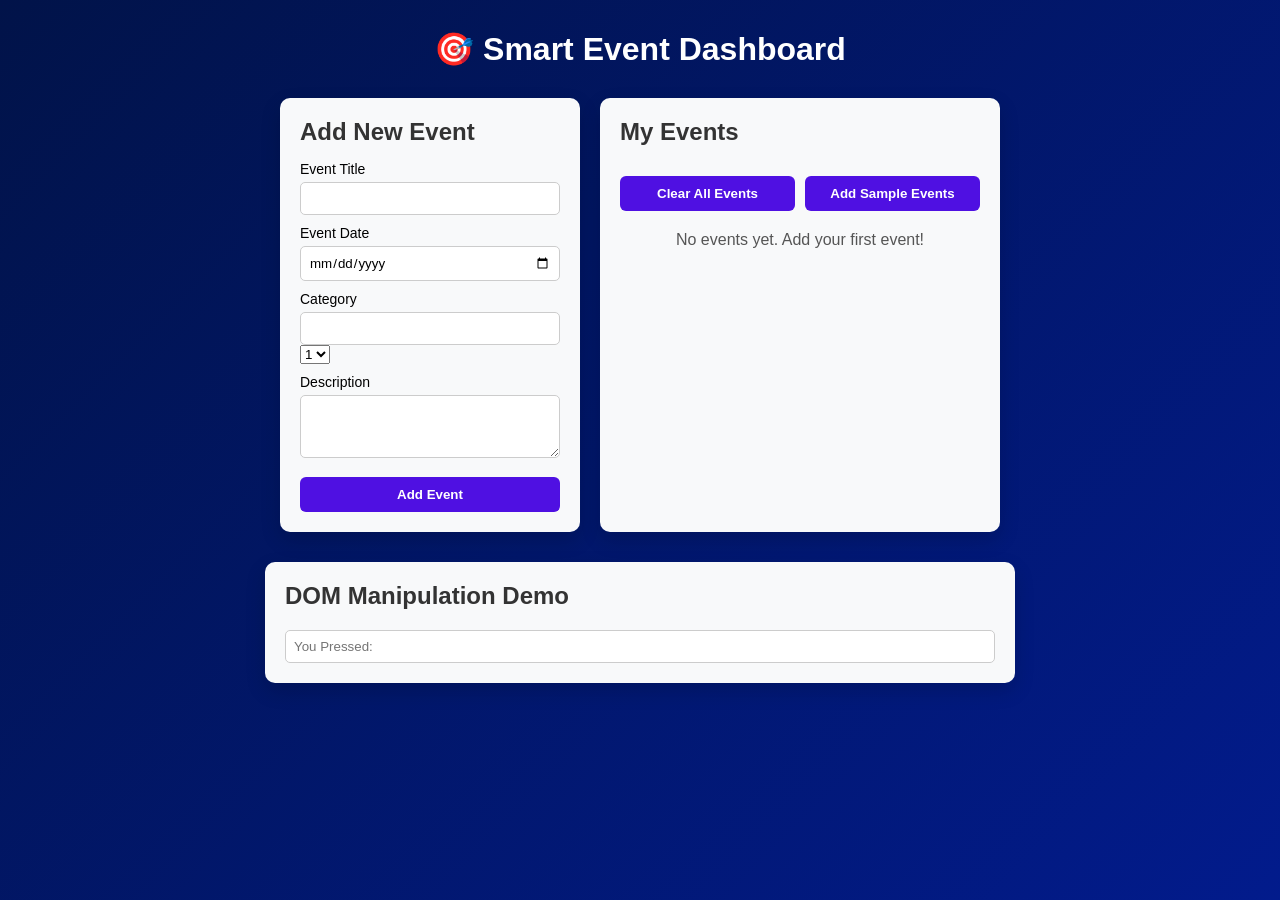
==== Assignment-1/index.html @ f02ea69e "Assignment html and css" ====
<!DOCTYPE html>
<html lang="en">
<head>
    <meta charset="UTF-8">
    <title>Smart Event Dashboard</title>
    <link rel="stylesheet" href="style.css">
</head>
<body>

    <h1 class="title">🎯 Smart Event Dashboard</h1>

    <div class="container">

        
        <div class="box">
            <h2>Add New Event</h2>

            <label>Event Title</label>
            <input type="text">

            <label>Event Date</label>
            <input type="date">

            <label>Category</label>
            <input type="text" placeholder="">
            <select name="" id="">
                <option value="">1</option>
                <option value="">2</option>
            </select>

            <label>Description</label>
            <textarea rows="3"></textarea>

            <button>Add Event</button>
        </div>

        
        <div class="box sec">
            <h2>My Events</h2>

            <div class="btn-group">
                <button class="secondary">Clear All Events</button>
                <button class="secondary">Add Sample Events</button>
            </div>

            <p class="empty-text">No events yet. Add your first event!</p>
        </div>

    </div>

    <!-- DOM Manipulation Demo -->
    <div class="box dom-box">
        <h2>DOM Manipulation Demo</h2>
        <input type="text" placeholder="You Pressed:">
    </div>

</body>
</html>
---- Assignment-1/style.css ----
* {
    margin: 0;
    padding: 0;
    box-sizing: border-box;
    font-family: Arial, sans-serif;
}

body {
    min-height: 100vh;
    background: linear-gradient(135deg, #011349, #021b8c);
    padding: 30px;
}

.title {
    text-align: center;
    color: white;
    margin-bottom: 30px;
}

.container {
    display: flex;
    gap: 20px;
    justify-content: center;
    flex-wrap: wrap;
}

.box {
    background: #f8f9fa;
    padding: 20px;
    border-radius: 10px;
    width: 300px;
    box-shadow: 0 8px 20px rgba(0,0,0,0.15);
}

.box h2 {
    margin-bottom: 15px;
    color: #333;
}

.box label {
    font-size: 14px;
    margin-top: 10px;
    display: block;
}

.box input,
.box textarea {
    width: 100%;
    padding: 8px;
    margin-top: 5px;
    border-radius: 5px;
    border: 1px solid #ccc;
}

.box button {
    width: 100%;
    margin-top: 15px;
    padding: 10px;
    border: none;
    border-radius: 6px;
    background: #4f10e2;
    color: white;
    font-weight: bold;
    cursor: pointer;
}

.box button:hover {
    background: #6c15be;
}

.sec {
    width: 400px;
}

.btn-group {
    display: flex;
    gap: 10px;
    margin-bottom: 20px;
}

.secondary {
    background: #47317d;
}

.empty-text {
    text-align: center;
    color: #555;
}

.dom-box {
    margin: 30px auto 0;
    width: 750px;
}
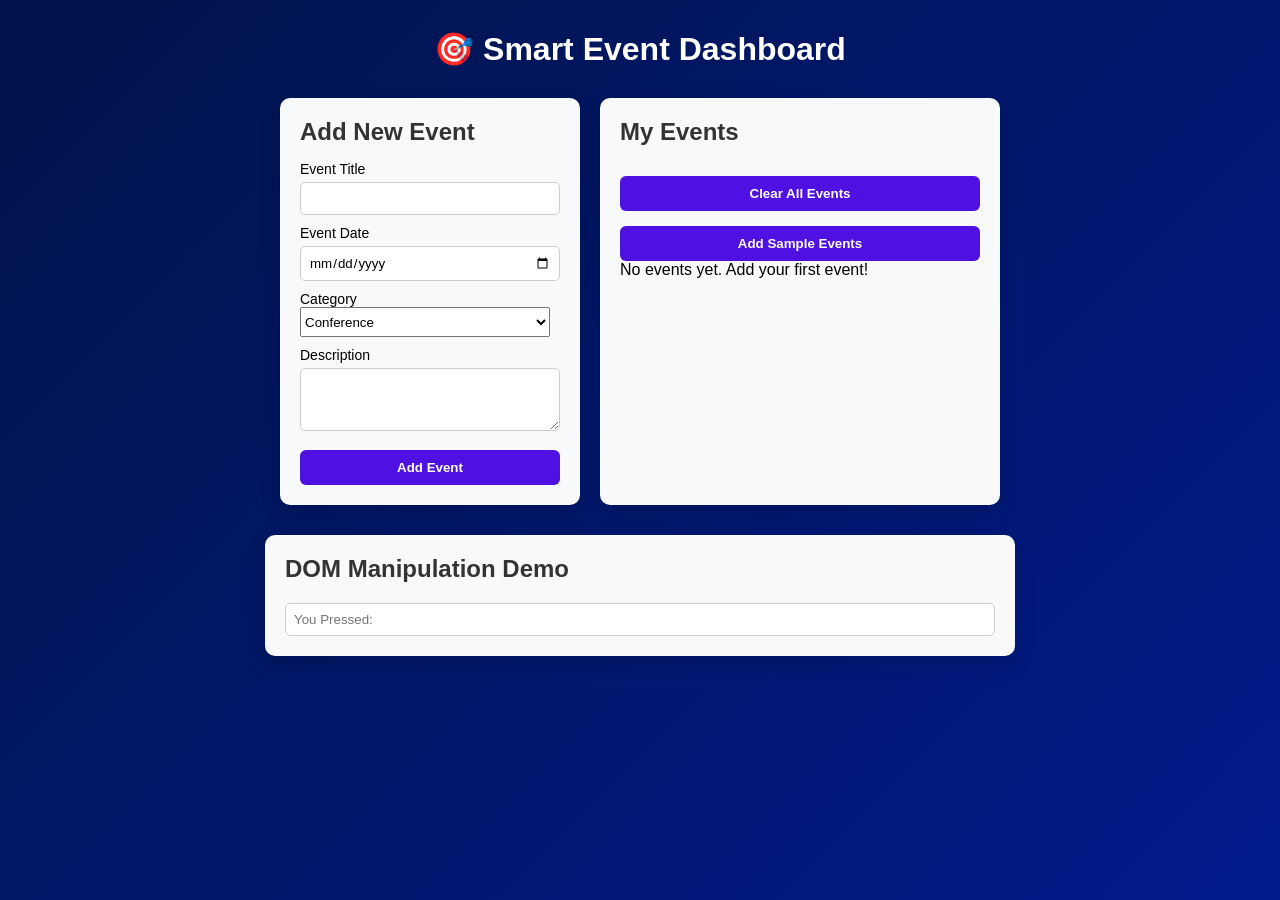
==== commit 39575fc5: "js day 10" ====
--- a/Assignment-1/index.html
+++ b/Assignment-1/index.html
@@ -1,58 +1,50 @@
-<!DOCTYPE html>
+<!doctype html>
 <html lang="en">
-<head>
-    <meta charset="UTF-8">
+  <head>
+    <meta charset="UTF-8" />
     <title>Smart Event Dashboard</title>
-    <link rel="stylesheet" href="style.css">
-</head>
-<body>
+    <link rel="stylesheet" href="style.css" />
+  </head>
+  <body>
+    <h1 class="title">🎯 Smart Event Dashboard</h1>
+    <div class="container">
+      <div class="box">
+        <h2>Add New Event</h2>
+        <form id="eventform">
+          <label>Event Title</label>
+          <input type="text" />
+          <label>Event Date</label>
+          <input type="date" />
+          <label>Category</label>
+          <select name="" id="eventCategory">
+            <option value="">Conference</option>
+            <option value="">Workshop</option>
+            <option value="">Social</option>
+            <option value="">Webinar</option>
+            <option value="">MeetUp</option>
+          </select>
 
-    <h1 class="title">🎯 Smart Event Dashboard</h1>
+          <label>Description</label>
+          <textarea rows="3"></textarea>
 
-    <div class="container">
+          <button>Add Event</button>
+        </form>
+      </div>
+      <div class="box sec">
+        <h2>My Events</h2>
 
-        
-        <div class="box">
-            <h2>Add New Event</h2>
-
-            <label>Event Title</label>
-            <input type="text">
-
-            <label>Event Date</label>
-            <input type="date">
-
-            <label>Category</label>
-            <input type="text" placeholder="">
-            <select name="" id="">
-                <option value="">1</option>
-                <option value="">2</option>
-            </select>
-
-            <label>Description</label>
-            <textarea rows="3"></textarea>
-
-            <button>Add Event</button>
+        <div class="controls">
+          <button id="clearAllBtn">Clear All Events</button>
+          <button id="addSampleBtn">Add Sample Events</button>
         </div>
 
-        
-        <div class="box sec">
-            <h2>My Events</h2>
-
-            <div class="btn-group">
-                <button class="secondary">Clear All Events</button>
-                <button class="secondary">Add Sample Events</button>
-            </div>
-
-            <p class="empty-text">No events yet. Add your first event!</p>
-        </div>
-
+        <p class="eventContainer">No events yet. Add your first event!</p>
+      </div>
     </div>
 
-    <!-- DOM Manipulation Demo -->
     <div class="box dom-box">
-        <h2>DOM Manipulation Demo</h2>
-        <input type="text" placeholder="You Pressed:">
+      <h2>DOM Manipulation Demo</h2>
+      <input type="text" placeholder="You Pressed:" />
     </div>
-
-</body>
-</html>+  </body>
+</html>
--- a/Assignment-1/style.css
+++ b/Assignment-1/style.css
@@ -90,4 +90,8 @@
 .dom-box {
     margin: 30px auto 0;
     width: 750px;
+}
+select{
+    height: 30px;
+    width: 250px;
 }
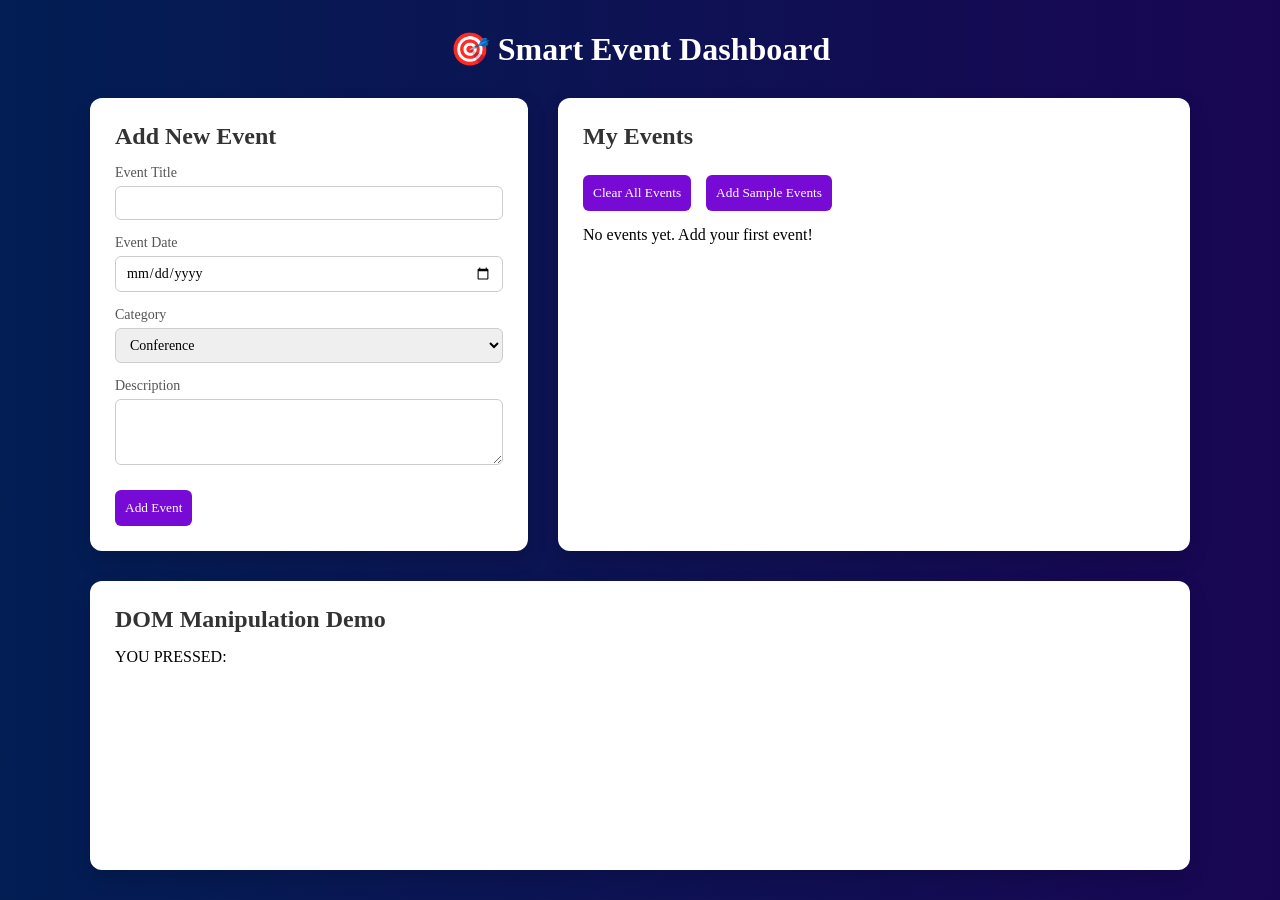
==== commit f22a2468: "assignment" ====
--- a/Assignment-1/index.html
+++ b/Assignment-1/index.html
@@ -10,22 +10,29 @@
     <div class="container">
       <div class="box">
         <h2>Add New Event</h2>
-        <form id="eventform">
-          <label>Event Title</label>
-          <input type="text" />
-          <label>Event Date</label>
-          <input type="date" />
-          <label>Category</label>
-          <select name="" id="eventCategory">
-            <option value="">Conference</option>
-            <option value="">Workshop</option>
-            <option value="">Social</option>
-            <option value="">Webinar</option>
-            <option value="">MeetUp</option>
-          </select>
-
-          <label>Description</label>
-          <textarea rows="3"></textarea>
+        <form id="eventForm">
+          <div class="form-group">
+            <label>Event Title</label>
+            <input type="text" id="eventTitle" />
+          </div>
+          <div class="form-group">
+            <label>Event Date</label>
+            <input type="date" id="eventDate"/>
+          </div>
+          <div class="form-group">
+            <label>Category</label>
+            <select name="" id="eventCategory">
+              <option value="">Conference</option>
+              <option value="">Workshop</option>
+              <option value="">Social</option>
+              <option value="">Webinar</option>
+              <option value="">MeetUp</option>
+            </select>
+          </div>
+          <div class="form-group">
+            <label>Description</label>
+            <textarea rows="3" id="eventDescription"></textarea>
+          </div>
 
           <button>Add Event</button>
         </form>
@@ -37,14 +44,16 @@
           <button id="clearAllBtn">Clear All Events</button>
           <button id="addSampleBtn">Add Sample Events</button>
         </div>
-
-        <p class="eventContainer">No events yet. Add your first event!</p>
+        <div id="eventContainer">
+        <p id="emptymsg">No events yet. Add your first event!</p>
+        </div>
       </div>
     </div>
 
     <div class="box dom-box">
       <h2>DOM Manipulation Demo</h2>
-      <input type="text" placeholder="You Pressed:" />
+      <div id="key">YOU PRESSED:</div>
     </div>
+    <script src="script.js"></script>
   </body>
 </html>
--- a/Assignment-1/style.css
+++ b/Assignment-1/style.css
@@ -1,97 +1,134 @@
+
 * {
-    margin: 0;
-    padding: 0;
-    box-sizing: border-box;
-    font-family: Arial, sans-serif;
+  margin: 0;
+  padding: 0;
+  box-sizing: border-box;
+  font-family: "Segoe UI";
 }
 
+
 body {
-    min-height: 100vh;
-    background: linear-gradient(135deg, #011349, #021b8c);
-    padding: 30px;
+  min-height: 100vh;
+  background: linear-gradient(to left, #190653, #021e53);
+  display: flex;
+  flex-direction: column;
+  align-items: center;
+  padding: 30px;
 }
 
+
 .title {
-    text-align: center;
-    color: white;
-    margin-bottom: 30px;
+  color: white;
+  margin-bottom: 30px;
+  font-size: 32px;
+  font-weight: 600;
+  text-align: center;
 }
 
+
 .container {
-    display: flex;
-    gap: 20px;
-    justify-content: center;
-    flex-wrap: wrap;
+  display: flex;
+  gap: 30px;
+  width: 100%;
+  max-width: 1100px;
+  justify-content: center;
+  margin-bottom: 30px;
 }
 
 .box {
-    background: #f8f9fa;
-    padding: 20px;
-    border-radius: 10px;
-    width: 300px;
-    box-shadow: 0 8px 20px rgba(0,0,0,0.15);
+  background: white;
+  padding: 25px;
+  border-radius: 12px;
+  box-shadow: 0 8px 20px rgba(0, 0, 0, 0.15);
+  flex: 1;
 }
 
-.box h2 {
-    margin-bottom: 15px;
-    color: #333;
+
+.sec {
+  flex: 1.5;
 }
 
-.box label {
-    font-size: 14px;
-    margin-top: 10px;
-    display: block;
+
+.box h2 {
+  margin-bottom: 15px;
+  color: #333;
 }
 
-.box input,
-.box textarea {
-    width: 100%;
-    padding: 8px;
-    margin-top: 5px;
-    border-radius: 5px;
-    border: 1px solid #ccc;
+
+.form-group {
+  margin-bottom: 15px;
+  display: flex;
+  flex-direction: column;
 }
 
-.box button {
-    width: 100%;
-    margin-top: 15px;
-    padding: 10px;
-    border: none;
-    border-radius: 6px;
-    background: #4f10e2;
-    color: white;
-    font-weight: bold;
-    cursor: pointer;
+
+label {
+  font-size: 14px;
+  margin-bottom: 5px;
+  color: #555;
 }
 
-.box button:hover {
-    background: #6c15be;
+
+input,
+select,
+textarea {
+  padding: 8px 10px;
+  border-radius: 6px;
+  border: 1px solid #ccc;
+  font-size: 14px;
+  outline: none;
+  transition: 0.3s;
 }
 
-.sec {
-    width: 400px;
+input:focus,
+select:focus,
+textarea:focus {
+  border-color: #0e5903;
+  box-shadow: 0 0 5px rgba(42, 110, 234, 0.3);
 }
 
-.btn-group {
-    display: flex;
-    gap: 10px;
-    margin-bottom: 20px;
+button {
+  margin-top: 10px;
+  padding: 10px;
+  border: none;
+  border-radius: 6px;
+  background: #770bd5;
+  color: white;
+  font-weight: 500;
+  cursor: pointer;
+  transition: 0.3s;
 }
 
-.secondary {
-    background: #47317d;
+button:hover {
+  background: #b05e05;
 }
 
-.empty-text {
-    text-align: center;
-    color: #555;
+
+.controls {
+  display: flex;
+  gap: 15px;
+  margin-bottom: 15px;
 }
 
+.eventContainer {
+  color: #777;
+  font-size: 14px;
+}
+
+
 .dom-box {
-    margin: 30px auto 0;
-    width: 750px;
+  width: 100%;
+  max-width: 1100px;
 }
-select{
-    height: 30px;
-    width: 250px;
+
+.dom-box input {
+  width: 100%;
+  margin-top: 10px;
+}
+.event-card{
+    background:white;
+    border:1px solid black;
+    border-radius:6px;
+    padding:10px;
+    margin-top:10px;
 }
